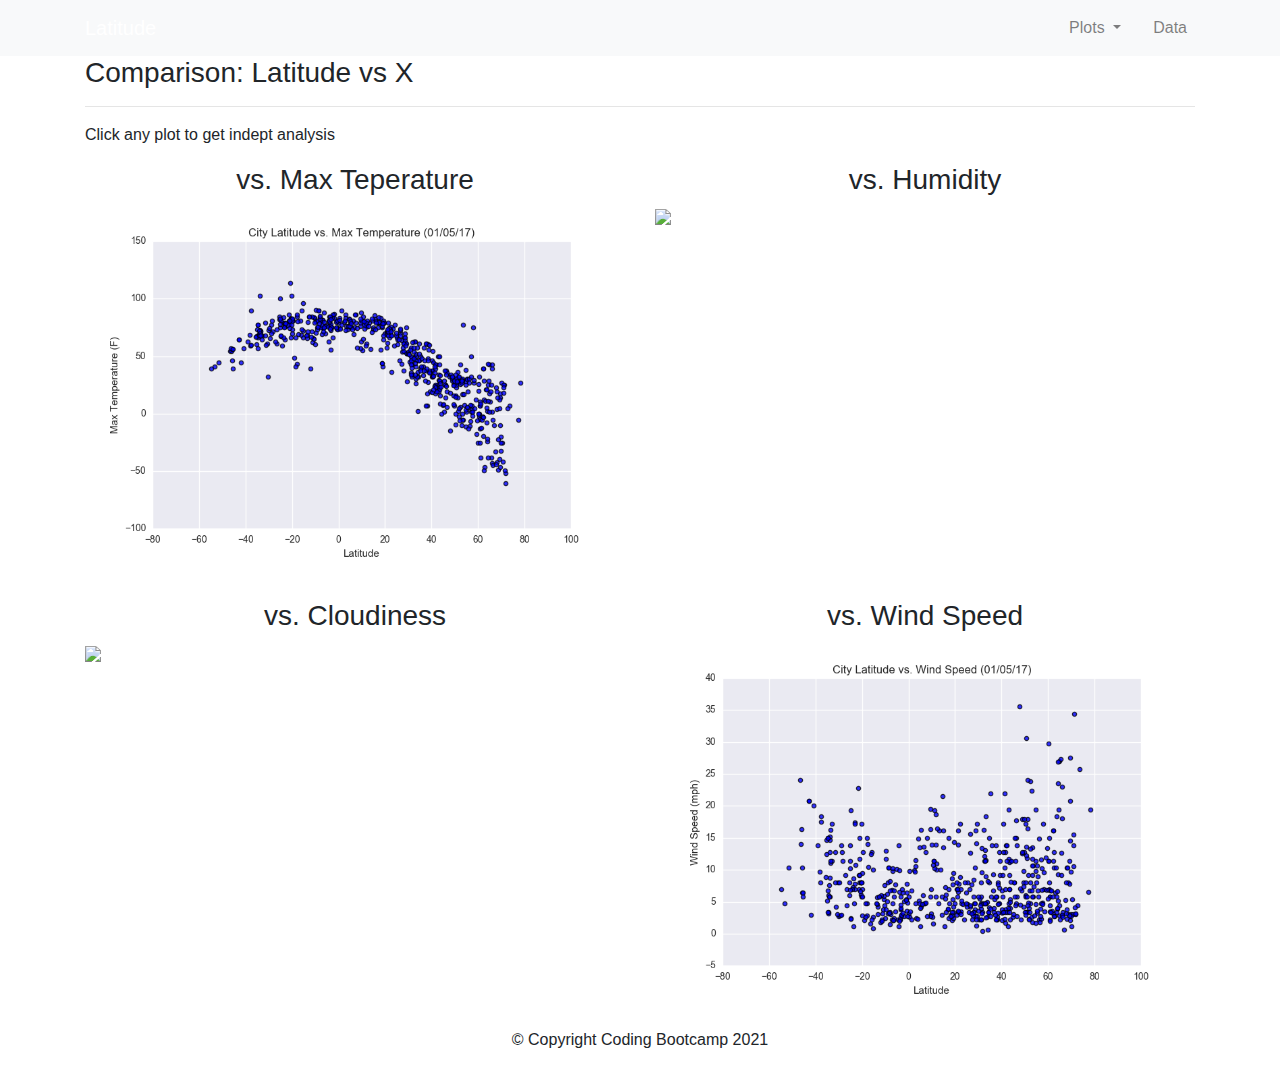
==== comparison.html @ 0e475df0 "Readded all files" ====
<!DOCTYPE html>
<html lang="en">
<head>
  <meta charset="UTF-8">
  <title>Comparison</title>
  <link rel="stylesheet" href="https://stackpath.bootstrapcdn.com/bootstrap/4.3.1/css/bootstrap.min.css" integrity="sha384-ggOyR0iXCbMQv3Xipma34MD+dH/1fQ784/j6cY/iJTQUOhcWr7x9JvoRxT2MZw1T" crossorigin="anonymous">
  <script src="https://code.jquery.com/jquery-3.3.1.slim.min.js" integrity="sha384-q8i/X+965DzO0rT7abK41JStQIAqVgRVzpbzo5smXKp4YfRvH+8abtTE1Pi6jizo" crossorigin="anonymous"></script>
  <script src="https://cdnjs.cloudflare.com/ajax/libs/popper.js/1.14.7/umd/popper.min.js" integrity="sha384-UO2eT0CpHqdSJQ6hJty5KVphtPhzWj9WO1clHTMGa3JDZwrnQq4sF86dIHNDz0W1" crossorigin="anonymous"></script>
  <script src="https://stackpath.bootstrapcdn.com/bootstrap/4.3.1/js/bootstrap.min.js" integrity="sha384-JjSmVgyd0p3pXB1rRibZUAYoIIy6OrQ6VrjIEaFf/nJGzIxFDsf4x0xIM+B07jRM" crossorigin="anonymous"></script>
  <link rel="stylesheet" href="CSS/temp.css">
</head>
<body>
    <!--Navbar adjustments-->
    <nav class="navbar navbar-expand-lg navbar-light bg-light">
        <div class="container">
            <a class="navbar-brand text-white" href="index.html">Latitude</a>
            <button class="navbar-toggler" type="button" data-toggle="collapse" data-target="#navbarSupportedContent" aria-controls="navbarSupportedContent" aria-expanded="false" aria-label="Toggle navigation">
                <span class="navbar-toggler-icon"></span>
            </button>
            <div class="collapse navbar-collapse" id="navbarSupportedContent">
                <ul class="navbar-nav ml-auto">    
                    <li class="nav-item dropdown">
                        <a class="nav-link dropdown-toggle" href="#" id="navbarDropdown" role="button" data-toggle="dropdown" aria-haspopup="true" aria-expanded="false">
                            Plots
                        </a>
                        <div class="dropdown-menu dropdown-menu-right" aria-labelledby="navbarDropdown">
                            <a class="dropdown-item" href="visualizations/temp.html">Max Temperature</a>
                            <a class="dropdown-item" href="visualizations/humidity.html">Humidity</a>
                            <a class="dropdown-item" href="visualizations/cloudiness.html">Cloudiness</a>
                            <a class="dropdown-item" href="visualizations/wind_speed.html">Wind Speed</a>
                        </div>
                    </li>
                    <li class="nav-item">
                        <a class="nav-link" href="comparison.html"></a>
                    </li>
                    <li class="nav-item">
                        <a class="nav-link" href="data.html">Data</a>
                    </li>
                </ul>
            </div>
        </div>
    </nav>
    <!--Add plots in a container-->
    <div class="container content bg-white">
        <h3>Comparison: Latitude vs X</h3>
        <hr>
        <p>Click any plot to get indept analysis</p>
        <div class="row">
            <div class="col-md-6">
                <h3 class="text-center">vs. Max Teperature</h3>
                <a href="visualizations/temp.html"><img width="100%" src="resources/assets/images/temperature.png"></a>   
            </div>
            <div class="col-md-6">
                <h3 class="text-center">vs. Humidity</h3>
                <a href="visualizations/humidity.html"><img width="100%" src="resources/assets/images/Humidity.png"></a>  
            </div>
        </div>
        <br>
        <div class="row">
            <div class="col-md-6">
                <h3 class="text-center">vs. Cloudiness </h3>
                <a href="visualizations/cloudiness.html"><img width="100%" src="resources/assets/images/Temperature.png"></a>   
            </div>
            <div class="col-md-6">
                <h3 class="text-center">vs. Wind Speed</h3>
                <a href="visualizations/wind_speed.html"><img width="100%" src="resources/assets/images/wind_speed.png"></a>  
            </div>
        </div>   
    </div>
    <!-- Footer -->
    <footer class="page-footer font-small footer-dark">
        <div class="footer-copyright text-center py-3">© Copyright Coding Bootcamp 2021
        </div>      
    </footer>
</body>
</html>
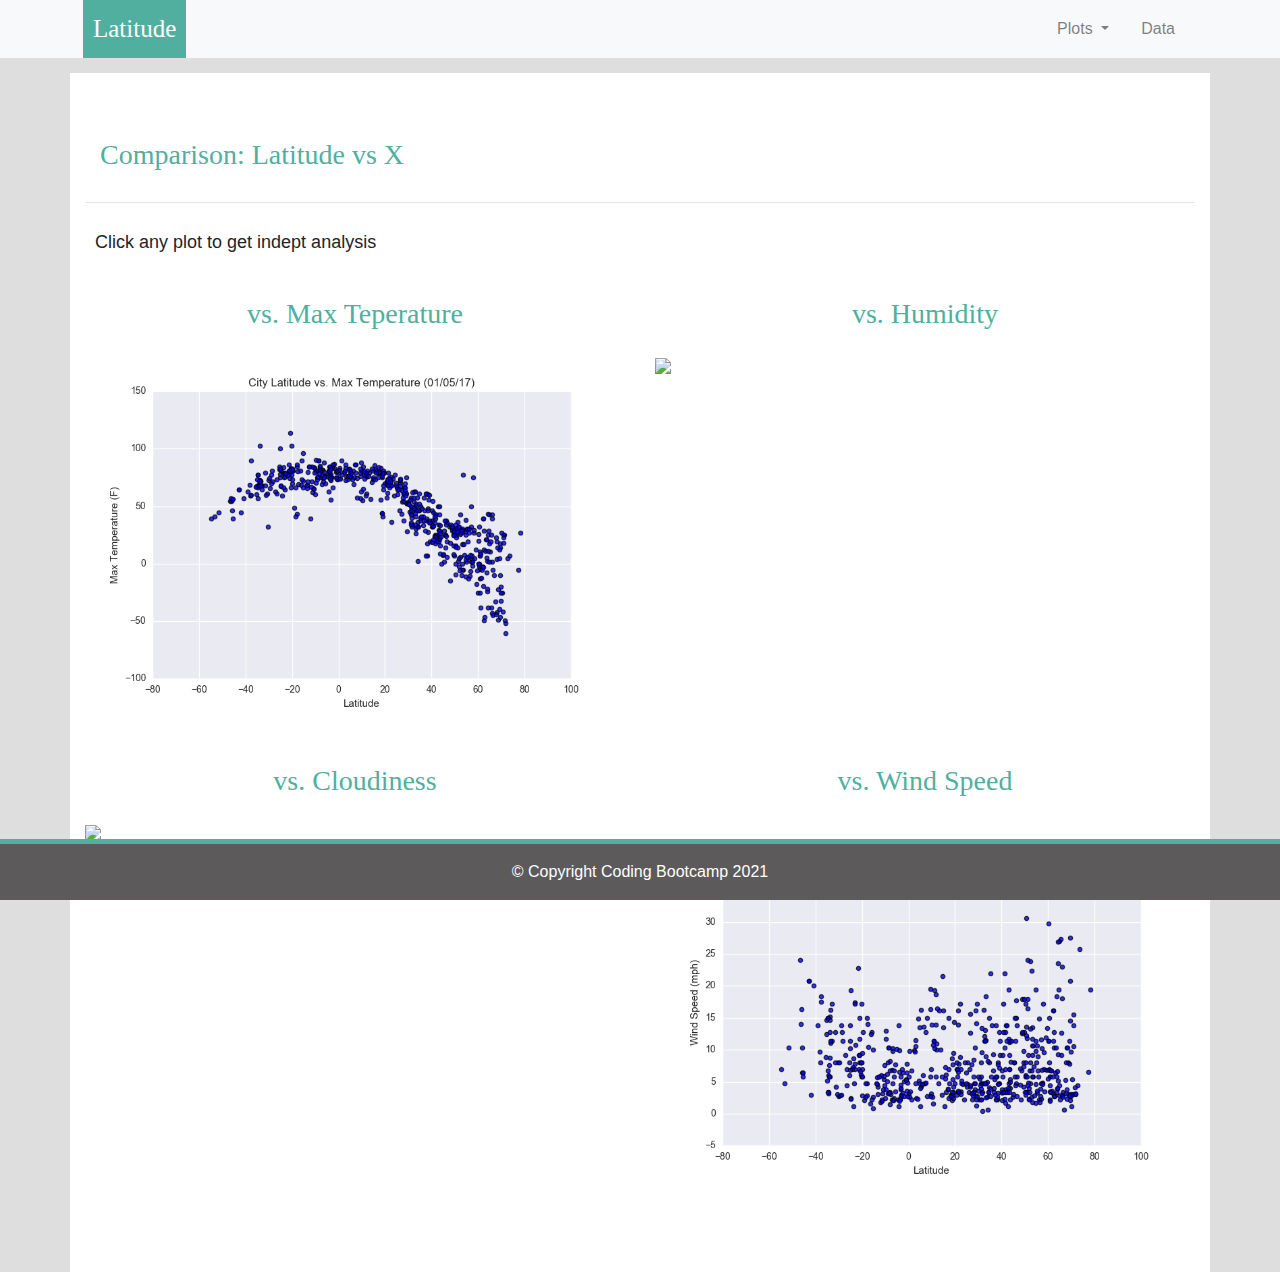
==== commit e8a0e49e: "Changed Image name" ====
--- a/comparison.html
+++ b/comparison.html
@@ -7,7 +7,7 @@
   <script src="https://code.jquery.com/jquery-3.3.1.slim.min.js" integrity="sha384-q8i/X+965DzO0rT7abK41JStQIAqVgRVzpbzo5smXKp4YfRvH+8abtTE1Pi6jizo" crossorigin="anonymous"></script>
   <script src="https://cdnjs.cloudflare.com/ajax/libs/popper.js/1.14.7/umd/popper.min.js" integrity="sha384-UO2eT0CpHqdSJQ6hJty5KVphtPhzWj9WO1clHTMGa3JDZwrnQq4sF86dIHNDz0W1" crossorigin="anonymous"></script>
   <script src="https://stackpath.bootstrapcdn.com/bootstrap/4.3.1/js/bootstrap.min.js" integrity="sha384-JjSmVgyd0p3pXB1rRibZUAYoIIy6OrQ6VrjIEaFf/nJGzIxFDsf4x0xIM+B07jRM" crossorigin="anonymous"></script>
-  <link rel="stylesheet" href="CSS/temp.css">
+  <link rel="stylesheet" href="CSS/style copy.css">
 </head>
 <body>
     <!--Navbar adjustments-->
--- a/CSS/style copy.css
+++ b/CSS/style copy.css
@@ -0,0 +1,129 @@
+/* navbar styling*/
+a.navbar-brand{
+    margin-left: 10px;
+    padding: 10px;
+    background-color: rgb(81, 175, 160);
+    font-family: 'Times New Roman', Times, serif;
+    font-size: 25px;
+}
+
+/*footer styling*/
+.page-footer{
+    background-color: rgb(92, 90, 90);
+    margin-top: 50px;
+    position: fixed;
+    bottom: 0;
+    width: 100%;
+}
+
+.footer-copyright{
+    color:white;
+    border-top: 5px solid rgb(81, 175, 160)
+}
+
+/* header styling*/
+h3{
+    color: rgb(81, 175, 160);
+    font-family: Georgia, 'Times New Roman', Times, serif;
+    padding: 15px;
+}
+
+/* image styling*/
+.img-thumbnail{
+    padding:10px;
+    border: none;
+}
+
+/* fontstyling for text*/
+p{
+   font-family: Arial, Helvetica, sans-serif;
+   font-size: large;
+   padding:10px;
+}
+
+/* body background*/
+body{
+    background-color: rgb(223, 222, 222);
+}
+.col-md-12{
+    background-color: white;
+    padding-top: 20px;
+    padding-bottom:100px;
+}
+
+.col-md-8{
+      margin-left: 275px;
+    padding: 50px;
+    font-family: 'Times New Roman', Times, serif;
+    font-size: 25px; */
+} 
+
+/* 
+    background-color: white;
+    padding-top: 20px;
+    padding-bottom:100px;
+} */ */
+
+/* image border styling*/
+.pic{
+    border: 3px solid rgb(81, 175, 160);
+}
+/* navbar styling*/
+.navbar{
+    padding-top:0px;
+    padding-bottom: 0px;
+    padding-right:40px;
+}
+
+.nav-item.dropdown.show {
+    background-color: #ddd;
+}
+
+.dropdown-menu {
+    margin: 0;
+}
+
+/* content styling*/
+.content {
+    padding-top: 50px;
+    padding-bottom: 80px;
+    overflow: hidden;
+}
+
+.content.bg-white {
+    margin-top: 15px;
+}
+
+
+/* table text adjustments*/
+tr>th:nth-child(1),
+tr>th:nth-child(3),
+tr>th:nth-child(6),
+tr>th:nth-child(7),
+tr>th:nth-child(8),
+tr>th:nth-child(9),
+tr>th:nth-child(10),
+tr>td:nth-child(1),
+tr>td:nth-child(3),
+tr>td:nth-child(6),
+tr>td:nth-child(7),
+tr>td:nth-child(8),
+tr>td:nth-child(9),
+tr>td:nth-child(10) {
+    text-align: right;
+}
+
+
+/* small screen adjustments*/
+@media(max-width:767px){
+    .navbar.bg-light{
+        background-color: rgb(81, 175, 160)!important;    
+    }
+
+    .navbar-collapse{
+        background-color: #f8f9fa;
+    }
+    .navbar{
+        padding:inherit;
+    }
+}
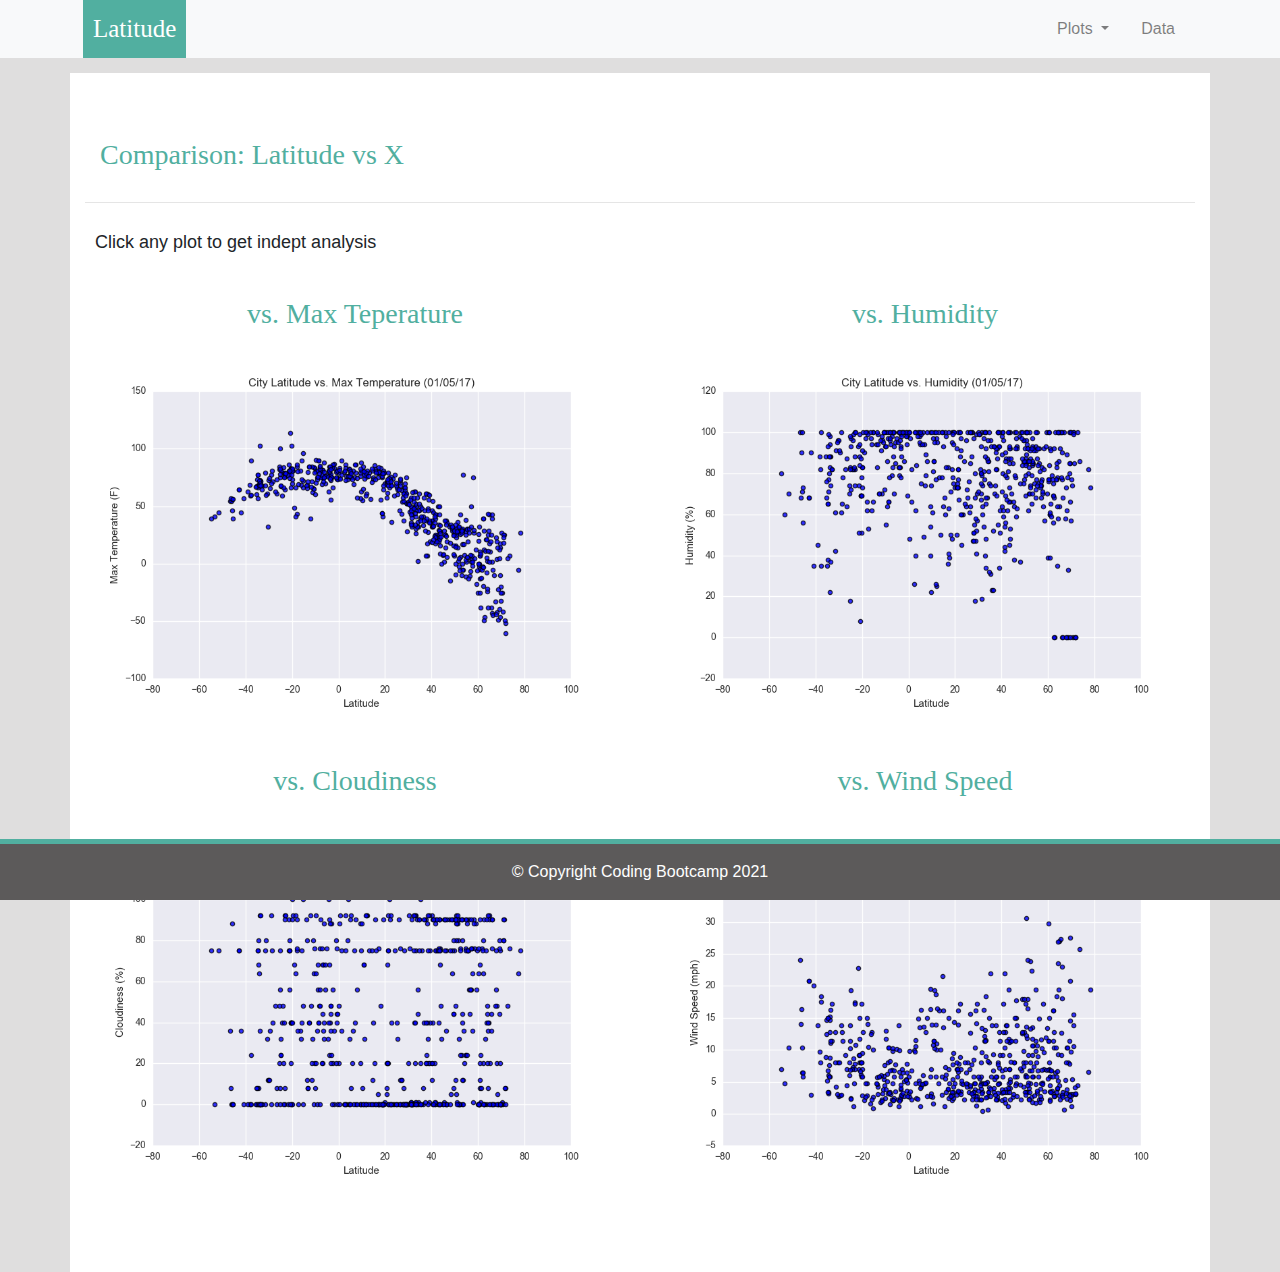
==== commit 9e23b804: "Update comparison.html" ====
--- a/comparison.html
+++ b/comparison.html
@@ -48,22 +48,22 @@
         <div class="row">
             <div class="col-md-6">
                 <h3 class="text-center">vs. Max Teperature</h3>
-                <a href="visualizations/temp.html"><img width="100%" src="resources/assets/images/temperature.png"></a>   
+                <a href="visualizations/temp.html"><img width="100%" src="Resources/assets/images/temperature.png"></a>   
             </div>
             <div class="col-md-6">
                 <h3 class="text-center">vs. Humidity</h3>
-                <a href="visualizations/humidity.html"><img width="100%" src="resources/assets/images/Humidity.png"></a>  
+                <a href="visualizations/humidity.html"><img width="100%" src="Resources/assets/images/humidity.png"></a>  
             </div>
         </div>
         <br>
         <div class="row">
             <div class="col-md-6">
                 <h3 class="text-center">vs. Cloudiness </h3>
-                <a href="visualizations/cloudiness.html"><img width="100%" src="resources/assets/images/Temperature.png"></a>   
+                <a href="visualizations/cloudiness.html"><img width="100%" src="Resources/assets/images/cloudiness.png"></a>   
             </div>
             <div class="col-md-6">
                 <h3 class="text-center">vs. Wind Speed</h3>
-                <a href="visualizations/wind_speed.html"><img width="100%" src="resources/assets/images/wind_speed.png"></a>  
+                <a href="visualizations/wind_speed.html"><img width="100%" src="Resources/assets/images/wind_speed.png"></a>  
             </div>
         </div>   
     </div>
